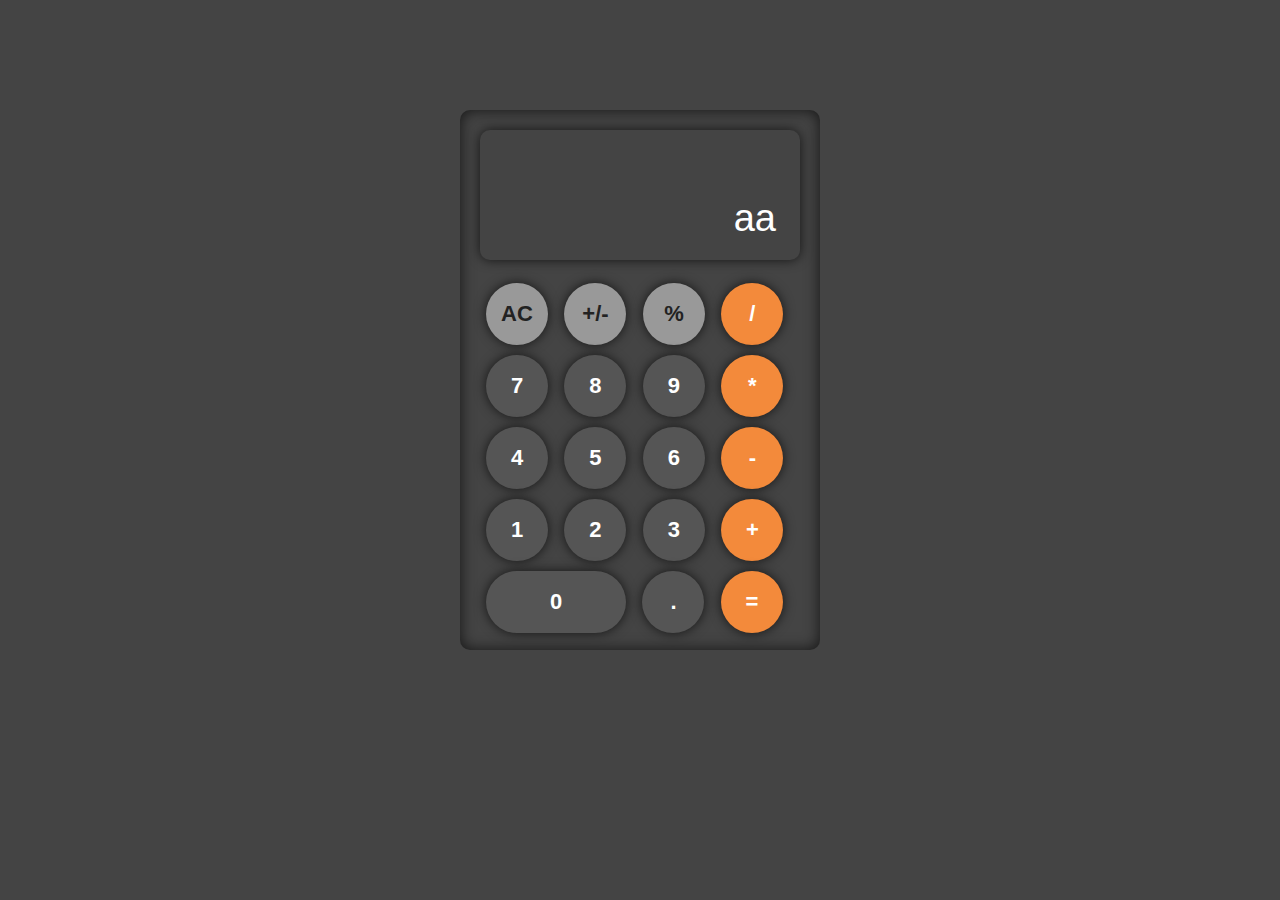
==== Calculator/calculator.html @ e86b19c2 "Add files via upload" ====
<!DOCTYPE html>
<html lang="en">
<head>
  <meta charset="UTF-8">
  <meta name="viewport" content="width=device-width, initial-scale=1.0">
  <title>Calculator</title>
  <link rel="stylesheet" href="style/calculator.css">
</head>
<body>
  <div class="calculator">
    <div class="top-panle">aa</div>
    <div class="keybord-section">
      <button class="keybord ac-btn gray-btn">AC</button>
      <button class="keybord postive-negative-btn gray-btn">+/-</button>
      <button class="keybord percent-btn gray-btn">%</button>
      <button class="keybord divide-btn orange-btn">/</button>
      <br>
      <button class="keybord seven-btn">7</button>
      <button class="keybord eight-btn">8</button>
      <button class="keybord nine-btn">9</button>
      <button class="keybord multiply-btn orange-btn">*</button>
      <br>
      <button class="keybord four-btn">4</button>
      <button class="keybord five-btn">5</button>
      <button class="keybord six-btn">6</button>
      <button class="keybord minus-btn orange-btn">-</button>
      <br>
      <button class="keybord one-btn">1</button>
      <button class="keybord two-btn">2</button>
      <button class="keybord three-btn">3</button>
      <button class="keybord plus-btn orange-btn">+</button>
      <br>
      <button class="keybord zero-btn">0</button>
      <button class="keybord dot-btn">.</button>
      <button class="keybord equation-btn orange-btn">=</button>
    </div>
  </div>
  

  <script src="script/calculator.js"></script>
</body>
</html>
---- Calculator/style/calculator.css ----
* {
  margin: 0;
  padding: 0;
  font-family: Arial, Helvetica, sans-serif;
  /* border: solid 1px #fff; */
}

body {
  padding-top: 100px;
  background-color: #444;
  display: flex;
  justify-content: center;
  align-items: center;
}

.calculator {
  padding: 20px;
  margin: 10px;
  width: 320px;
  height: 500px;
  border-radius: 10px;
  box-shadow: inset 0px 0px 15px rgba(0,0,0, 0.7);
}

.top-panle {
  width: 100%;
  height: 26%;
  margin-bottom: 18px;
  box-shadow: 0px 0px 12px rgba(0,0,0, 0.7);
  border-radius: 10px;
  color: #fff;
  padding: 20px 24px;
  box-sizing: border-box;
  font-size: 38px;
  display: flex;
  justify-content: flex-end;
  align-items: flex-end;
}

.keybord-section {
  width: 100%;
}

.keybord {
  width: 62px;
  height: 62px;
  border-radius: 100%;
  margin: 5px 6px;
  font-size: 22px;
  font-weight: bold;
  color: #fff;
  background-color: #555;
  box-shadow: 0px 0px 12px rgba(0,0,0, 0.7);
  border: none;
  transition-duration: 0.6s;
}

.gray-btn {
  background-color: #999;
  color: #222;
}

.orange-btn {
  background-color: #f38a3b;
}

.zero-btn {
  width: 140px;
  border-radius: 100px;
}

.keybord:hover {
  background-color: #888;
  cursor: pointer;
}

.gray-btn:hover
{
  background-color: #fff;
}

.orange-btn:hover
{
  background-color: #fff;
  color: #f38a3b;

}
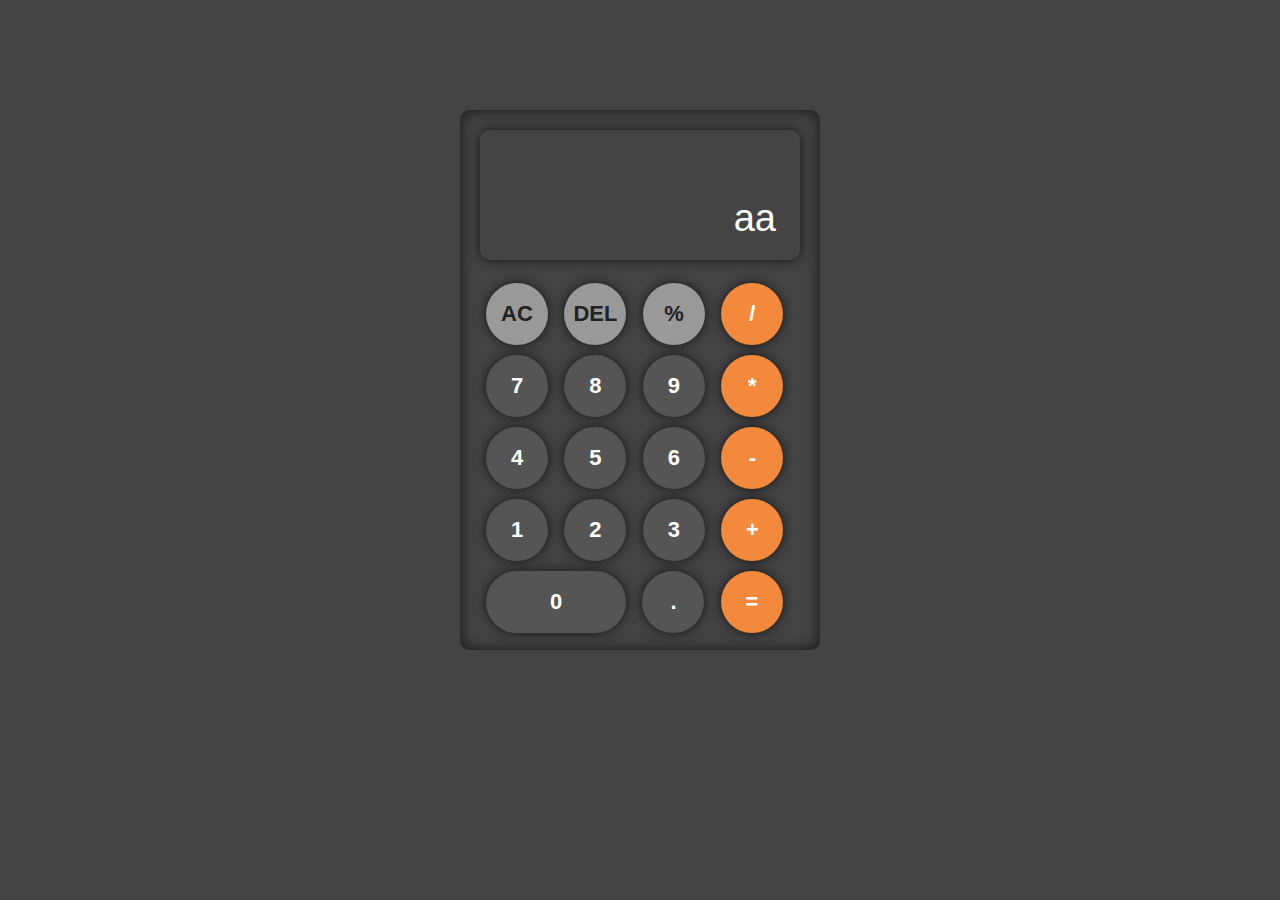
==== commit 1cb7596b: "have some troble, so take a pause" ====
--- a/Calculator/calculator.html
+++ b/Calculator/calculator.html
@@ -8,31 +8,31 @@
 </head>
 <body>
   <div class="calculator">
-    <div class="top-panle">aa</div>
+    <div class="top-panle js-top-panle">aa</div>
     <div class="keybord-section">
-      <button class="keybord ac-btn gray-btn">AC</button>
-      <button class="keybord postive-negative-btn gray-btn">+/-</button>
-      <button class="keybord percent-btn gray-btn">%</button>
-      <button class="keybord divide-btn orange-btn">/</button>
+      <button class="keybord ac-btn gray-btn js-ac-btn">AC</button>
+      <button class="keybord del-btn gray-btn js-del-btn">DEL</button>
+      <button class="keybord percent-btn gray-btn js-percent-btn">%</button>
+      <button class="keybord divide-btn orange-btn js-operator-btn">/</button>
       <br>
-      <button class="keybord seven-btn">7</button>
-      <button class="keybord eight-btn">8</button>
-      <button class="keybord nine-btn">9</button>
-      <button class="keybord multiply-btn orange-btn">*</button>
+      <button class="keybord seven-btn js-number-btn">7</button>
+      <button class="keybord eight-btn js-number-btn">8</button>
+      <button class="keybord nine-btn js-number-btn">9</button>
+      <button class="keybord multiply-btn orange-btn js-operator-btn">*</button>
       <br>
-      <button class="keybord four-btn">4</button>
-      <button class="keybord five-btn">5</button>
-      <button class="keybord six-btn">6</button>
-      <button class="keybord minus-btn orange-btn">-</button>
+      <button class="keybord four-btn js-number-btn">4</button>
+      <button class="keybord five-btn js-number-btn">5</button>
+      <button class="keybord six-btn js-number-btn">6</button>
+      <button class="keybord minus-btn orange-btn js-operator-btn">-</button>
       <br>
-      <button class="keybord one-btn">1</button>
-      <button class="keybord two-btn">2</button>
-      <button class="keybord three-btn">3</button>
-      <button class="keybord plus-btn orange-btn">+</button>
+      <button class="keybord one-btn js-number-btn">1</button>
+      <button class="keybord two-btn js-number-btn">2</button>
+      <button class="keybord three-btn js-number-btn">3</button>
+      <button class="keybord plus-btn orange-btn js-operator-btn">+</button>
       <br>
-      <button class="keybord zero-btn">0</button>
-      <button class="keybord dot-btn">.</button>
-      <button class="keybord equation-btn orange-btn">=</button>
+      <button class="keybord zero-btn js-number-btn">0</button>
+      <button class="keybord dot-btn js-dot-btn">.</button>
+      <button class="keybord equation-btn orange-btn js-equation-btn">=</button>
     </div>
   </div>
   
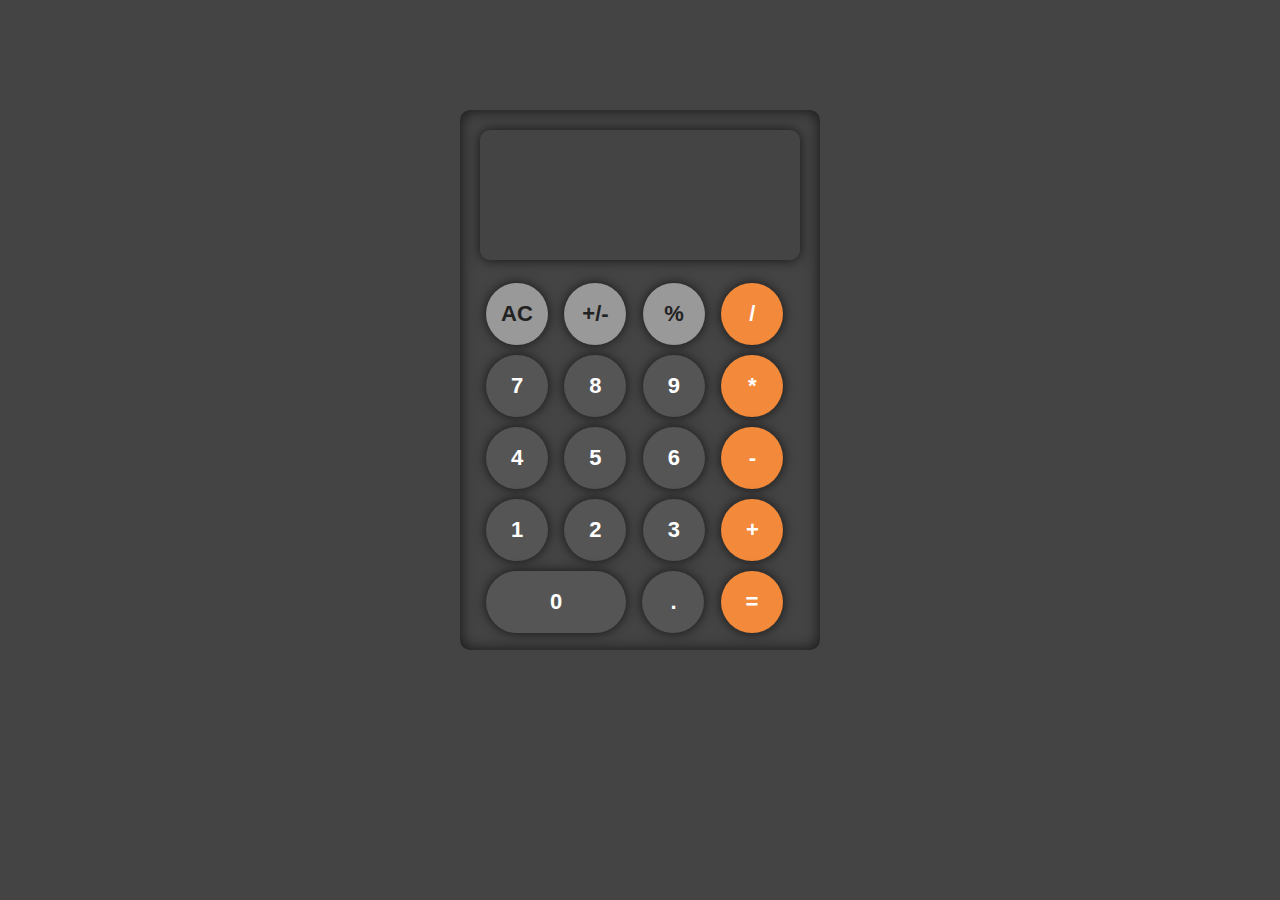
==== commit d869e50f: "Almost finish" ====
--- a/Calculator/calculator.html
+++ b/Calculator/calculator.html
@@ -8,31 +8,32 @@
 </head>
 <body>
   <div class="calculator">
-    <div class="top-panle js-top-panle">aa</div>
+    <div class="record js-record-panle"></div>
+    <div class="top-panle js-top-panle"></div>
     <div class="keybord-section">
-      <button class="keybord ac-btn gray-btn js-ac-btn">AC</button>
-      <button class="keybord del-btn gray-btn js-del-btn">DEL</button>
-      <button class="keybord percent-btn gray-btn js-percent-btn">%</button>
-      <button class="keybord divide-btn orange-btn js-operator-btn">/</button>
+      <input type="button" value="AC" class="keybord ac-btn gray-btn js-ac-btn">
+      <input type="button" value="+/-" class="keybord negtive-postive-btn gray-btn js-negtive-postive-btn">
+      <input type="button" value="%" class="keybord percent-btn gray-btn js-percent-btn">
+      <input type="button" value=" / " class="keybord divide-btn orange-btn js-operator-btn" data-operator="/">
       <br>
-      <button class="keybord seven-btn js-number-btn">7</button>
-      <button class="keybord eight-btn js-number-btn">8</button>
-      <button class="keybord nine-btn js-number-btn">9</button>
-      <button class="keybord multiply-btn orange-btn js-operator-btn">*</button>
+      <input type="button" value="7" class="keybord seven-btn js-number-btn" data-number="7">
+      <input type="button" value="8" class="keybord eight-btn js-number-btn" data-number="8">
+      <input type="button" value="9" class="keybord nine-btn js-number-btn" data-number="9">
+      <input type="button" value=" * " class="keybord multiply-btn orange-btn js-operator-btn" data-operator="*">
       <br>
-      <button class="keybord four-btn js-number-btn">4</button>
-      <button class="keybord five-btn js-number-btn">5</button>
-      <button class="keybord six-btn js-number-btn">6</button>
-      <button class="keybord minus-btn orange-btn js-operator-btn">-</button>
+      <input type="button" value="4" class="keybord four-btn js-number-btn" data-number="4">
+      <input type="button" value="5" class="keybord five-btn js-number-btn" data-number="5">
+      <input type="button" value="6" class="keybord six-btn js-number-btn" data-number="6">
+      <input type="button" value=" - " class="keybord minus-btn orange-btn js-operator-btn" data-operator="-">
       <br>
-      <button class="keybord one-btn js-number-btn">1</button>
-      <button class="keybord two-btn js-number-btn">2</button>
-      <button class="keybord three-btn js-number-btn">3</button>
-      <button class="keybord plus-btn orange-btn js-operator-btn">+</button>
+      <input type="button" value="1" class="keybord one-btn js-number-btn" data-number="1">
+      <input type="button" value="2" class="keybord two-btn js-number-btn" data-number="2">
+      <input type="button" value="3" class="keybord three-btn js-number-btn" data-number="3">
+      <input type="button" value=" + " class="keybord plus-btn orange-btn js-operator-btn" data-operator="+">
       <br>
-      <button class="keybord zero-btn js-number-btn">0</button>
-      <button class="keybord dot-btn js-dot-btn">.</button>
-      <button class="keybord equation-btn orange-btn js-equation-btn">=</button>
+      <input type="button" value="0" class="keybord zero-btn js-number-btn" data-number="0">
+      <input type="button" value="." class="keybord dot-btn js-dot-btn" data-number=".">
+      <input type="button" value="=" class="keybord equation-btn orange-btn js-equation-btn">
     </div>
   </div>
   
--- a/Calculator/style/calculator.css
+++ b/Calculator/style/calculator.css
@@ -20,6 +20,7 @@
   height: 500px;
   border-radius: 10px;
   box-shadow: inset 0px 0px 15px rgba(0,0,0, 0.7);
+  position: relative;
 }
 
 .top-panle {
@@ -31,10 +32,11 @@
   color: #fff;
   padding: 20px 24px;
   box-sizing: border-box;
-  font-size: 38px;
+  font-size: 36px;
   display: flex;
   justify-content: flex-end;
   align-items: flex-end;
+  overflow: hidden;
 }
 
 .keybord-section {
@@ -86,3 +88,18 @@
 
 }
 
+.record {
+  position: absolute;
+  top: 0;
+  right: 0;
+  height: 40px;
+  width: 80%;
+  margin: 38px;
+  /* border: solid 1px black; */
+  color: #999;
+  font-size: 30px;
+  display: flex;
+  justify-content: flex-end;
+  align-items: flex-end;
+  overflow: hidden;
+}